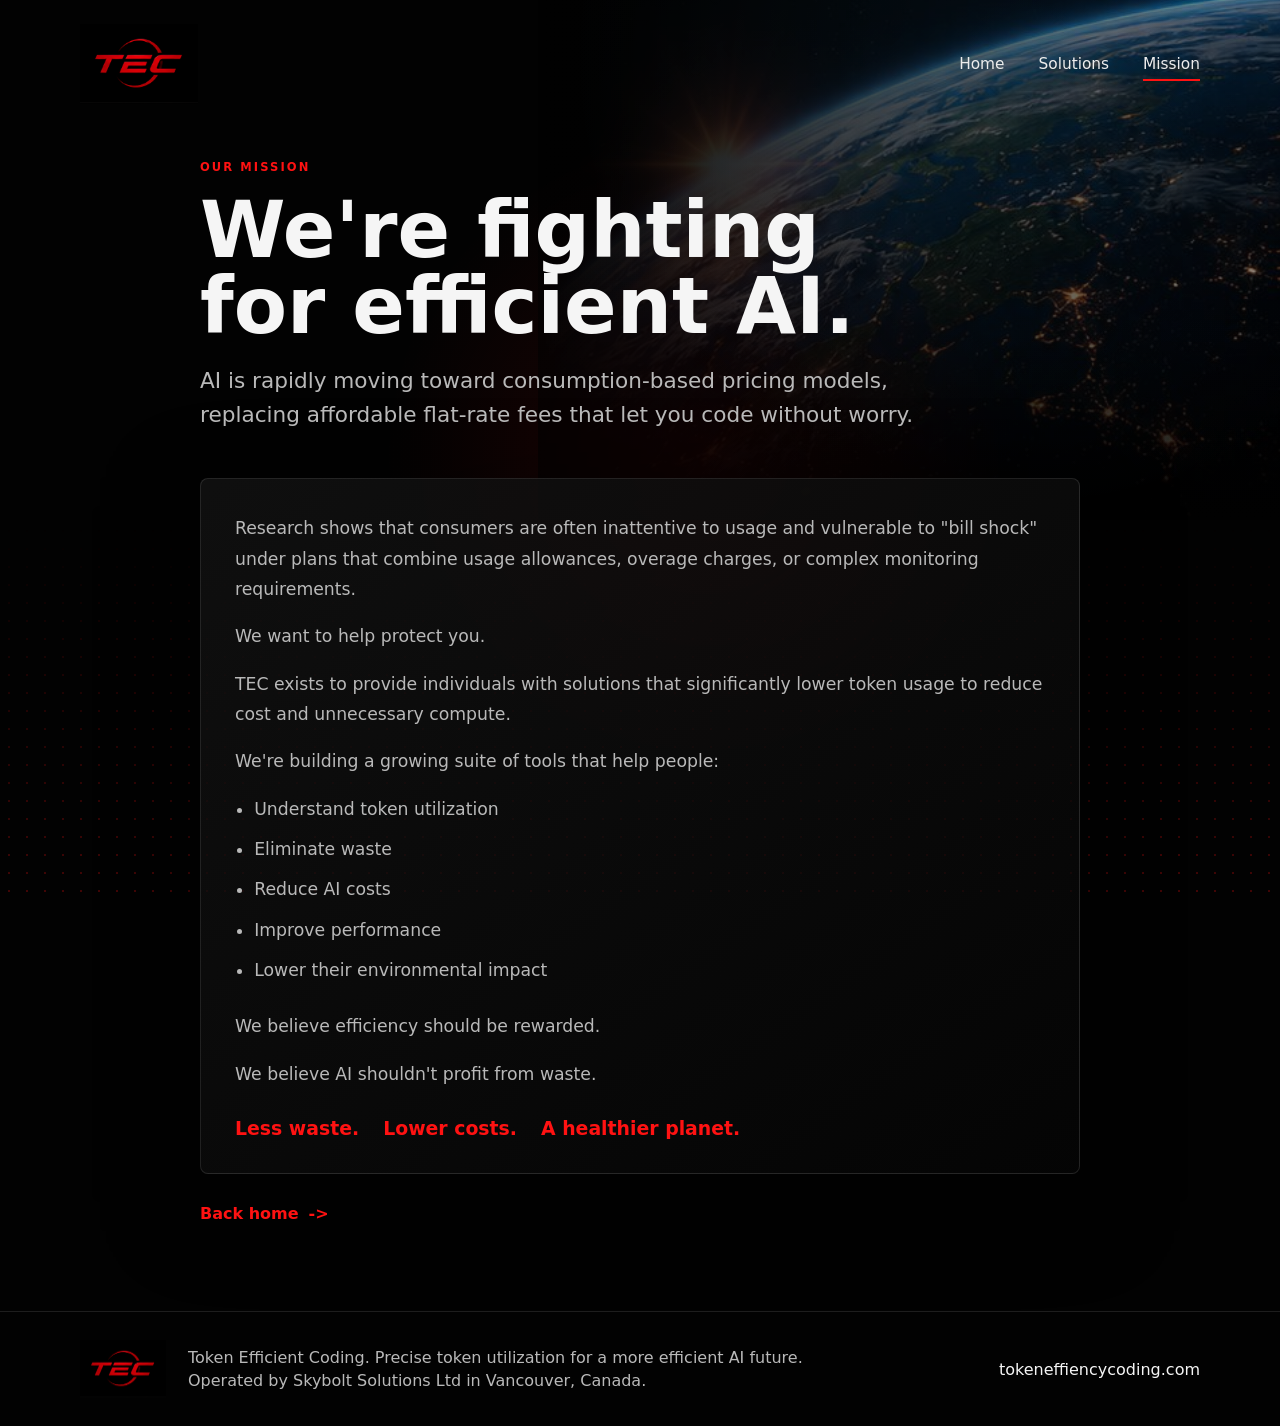
==== mission.html @ a9af1e2c "Initial Token Efficient Coding site" ====
<!doctype html>
<html lang="en">
  <head>
    <meta charset="utf-8">
    <meta name="viewport" content="width=device-width, initial-scale=1">
    <meta
      name="description"
      content="Token Efficient Coding's mission to fight for efficient AI, lower token waste, reduce costs, and protect people from usage-based bill shock."
    >
    <title>Our Mission | Token Efficient Coding</title>
    <link rel="icon" href="assets/tec-logo-primary.png">
    <link rel="stylesheet" href="styles.css">
  </head>
  <body>
    <header class="site-header" data-header>
      <a class="brand" href="index.html#home" aria-label="Token Efficient Coding home">
        <img src="assets/tec-logo-primary.png" alt="TEC">
      </a>

      <button class="nav-toggle" type="button" aria-label="Open navigation" aria-expanded="false" data-nav-toggle>
        <span></span>
        <span></span>
        <span></span>
      </button>

      <nav class="site-nav" aria-label="Primary navigation" data-nav>
        <a href="index.html#home">Home</a>
        <a href="index.html#solutions">Solutions</a>
        <a href="mission.html" class="is-active">Mission</a>
      </nav>
    </header>

    <main>
      <article class="mission-article section-pad">
        <div class="mission-hero-media" aria-hidden="true"></div>
        <div class="shell article-shell">
          <p class="eyebrow">Our Mission</p>
          <h1>We're fighting for efficient AI.</h1>
          <p class="article-lede">
            AI is rapidly moving toward consumption-based pricing models, replacing affordable
            flat-rate fees that let you code without worry.
          </p>

          <div class="article-body">
            <p>
              Research shows that consumers are often inattentive to usage and vulnerable to
              "bill shock" under plans that combine usage allowances, overage charges, or
              complex monitoring requirements.
            </p>

            <p>We want to help protect you.</p>

            <p>
              TEC exists to provide individuals with solutions that significantly lower token
              usage to reduce cost and unnecessary compute.
            </p>

            <p>We're building a growing suite of tools that help people:</p>

            <ul>
              <li>Understand token utilization</li>
              <li>Eliminate waste</li>
              <li>Reduce AI costs</li>
              <li>Improve performance</li>
              <li>Lower their environmental impact</li>
            </ul>

            <p>We believe efficiency should be rewarded.</p>
            <p>We believe AI shouldn't profit from waste.</p>

            <div class="article-close">
              <strong>Less waste.</strong>
              <strong>Lower costs.</strong>
              <strong>A healthier planet.</strong>
            </div>
          </div>

          <a class="text-link" href="index.html#home">Back home</a>
        </div>
      </article>
    </main>

    <footer class="site-footer">
      <div class="shell footer-inner">
        <img src="assets/tec-logo-primary.png" alt="TEC">
        <div class="footer-copy">
          <p>Token Efficient Coding. Precise token utilization for a more efficient AI future.</p>
          <p>Operated by Skybolt Solutions Ltd in Vancouver, Canada.</p>
        </div>
        <a href="https://tokeneffiencycoding.com">tokeneffiencycoding.com</a>
      </div>
    </footer>

    <script src="script.js"></script>
  </body>
</html>
---- styles.css ----
:root {
  color-scheme: dark;
  --bg: #020202;
  --bg-soft: #080808;
  --panel: rgba(18, 18, 18, .74);
  --panel-strong: rgba(22, 22, 22, .92);
  --line: rgba(255, 255, 255, .11);
  --line-strong: rgba(255, 255, 255, .18);
  --text: #f5f5f5;
  --muted: #b9b9b9;
  --dim: #767676;
  --red: #ff1212;
  --red-soft: rgba(255, 18, 18, .14);
  --green: #22d985;
  --amber: #ffb454;
  --shell: min(1120px, calc(100% - 48px));
  --radius: 8px;
  --shadow: 0 28px 90px rgba(0, 0, 0, .52);
  font-family: Inter, ui-sans-serif, system-ui, -apple-system, BlinkMacSystemFont, "Segoe UI", sans-serif;
}

* {
  box-sizing: border-box;
}

html {
  scroll-behavior: smooth;
}

body {
  margin: 0;
  min-width: 320px;
  background:
    radial-gradient(circle at 80% 4%, rgba(40, 133, 197, .22), transparent 28rem),
    radial-gradient(circle at 55% 32%, rgba(255, 18, 18, .12), transparent 20rem),
    var(--bg);
  color: var(--text);
}

body::after {
  content: "";
  position: fixed;
  inset: auto 0 0;
  z-index: -1;
  height: 42vh;
  pointer-events: none;
  background-image: radial-gradient(circle, rgba(255, 18, 18, .34) 0 1px, transparent 1.4px);
  background-size: 18px 18px;
  mask-image: linear-gradient(to top, rgba(0, 0, 0, .75), transparent);
}

img,
svg {
  display: block;
}

a {
  color: inherit;
  text-decoration: none;
}

.shell {
  width: var(--shell);
  margin-inline: auto;
}

.section-pad {
  padding: 88px 0;
}

.site-header {
  position: fixed;
  top: 0;
  left: 0;
  right: 0;
  z-index: 10;
  display: flex;
  align-items: center;
  justify-content: space-between;
  width: var(--shell);
  margin: 0 auto;
  padding: 24px 0;
  transition: padding .2s ease, background .2s ease, border-color .2s ease;
}

.site-header.is-scrolled {
  width: min(1120px, calc(100% - 24px));
  margin-top: 10px;
  padding: 10px 14px;
  background: rgba(0, 0, 0, .78);
  border: 1px solid var(--line);
  border-radius: var(--radius);
  backdrop-filter: blur(18px);
}

.brand img {
  width: 118px;
  height: auto;
}

.site-nav {
  display: flex;
  align-items: center;
  gap: 34px;
  color: #ededed;
  font-size: .96rem;
}

.site-nav a {
  position: relative;
  padding: 8px 0;
}

.site-nav a::after {
  content: "";
  position: absolute;
  left: 0;
  right: 0;
  bottom: 0;
  height: 2px;
  background: var(--red);
  transform: scaleX(0);
  transform-origin: left;
  transition: transform .18s ease;
}

.site-nav a:hover::after,
.site-nav a.is-active::after {
  transform: scaleX(1);
}

.nav-toggle {
  display: none;
}

.hero {
  position: relative;
  min-height: 820px;
  padding-top: 150px;
  overflow: hidden;
}

.hero-media {
  position: absolute;
  inset: 0 0 auto auto;
  width: min(72vw, 900px);
  height: 620px;
  background:
    linear-gradient(90deg, #020202 0%, rgba(2, 2, 2, .72) 22%, rgba(2, 2, 2, .16) 58%, rgba(2, 2, 2, .02) 100%),
    linear-gradient(0deg, #020202 0%, rgba(2, 2, 2, 0) 36%),
    url("assets/hero-earth.jpg") center / cover no-repeat;
  filter: saturate(1.04) contrast(1.04);
}

.hero-grid {
  position: relative;
  display: grid;
  grid-template-columns: minmax(0, 1.02fr) minmax(360px, .98fr);
  gap: 36px;
  align-items: end;
}

.hero-copy {
  max-width: 570px;
}

.eyebrow {
  margin: 0 0 18px;
  color: var(--red);
  font-size: .72rem;
  font-weight: 800;
  letter-spacing: .18em;
  text-transform: uppercase;
}

h1,
h2,
h3,
p {
  margin-top: 0;
}

h1 {
  margin-bottom: 22px;
  font-size: clamp(3.4rem, 4.85rem, 4.85rem);
  line-height: .98;
  letter-spacing: 0;
  text-wrap: balance;
}

h1 span {
  display: block;
  color: var(--red);
}

h2 {
  margin-bottom: 18px;
  font-size: clamp(2.2rem, 3.05rem, 3.05rem);
  line-height: 1.08;
  letter-spacing: 0;
  text-wrap: balance;
}

h3 {
  margin-bottom: 18px;
  font-size: 1.28rem;
}

.lede,
.copy-block p,
.mission-copy p,
.section-intro p,
.future p {
  color: var(--muted);
  font-size: 1.05rem;
  line-height: 1.72;
}

.hero-actions {
  display: flex;
  flex-wrap: wrap;
  gap: 12px;
  margin: 30px 0 28px;
}

.button {
  display: inline-flex;
  align-items: center;
  justify-content: center;
  min-height: 44px;
  padding: 0 18px;
  border: 1px solid var(--line-strong);
  border-radius: var(--radius);
  font-weight: 760;
  transition: transform .18s ease, border-color .18s ease, background .18s ease;
}

.button:hover,
.text-link:hover {
  transform: translateY(-1px);
}

.button.primary {
  background: var(--red);
  border-color: var(--red);
  color: #fff;
  box-shadow: 0 12px 36px rgba(255, 18, 18, .22);
}

.button.ghost {
  background: rgba(255, 255, 255, .04);
}

.value-list {
  display: flex;
  flex-wrap: wrap;
  gap: 16px 28px;
  padding: 0;
  margin: 0;
  list-style: none;
  color: #dfdfdf;
}

.value-list li {
  display: flex;
  align-items: center;
  gap: 10px;
}

.value-list svg,
.benefit-panel svg {
  width: 28px;
  height: 28px;
  flex: 0 0 auto;
  stroke: var(--red);
  fill: none;
  stroke-width: 1.7;
  stroke-linecap: round;
  stroke-linejoin: round;
}

.metric-card,
.telemetry-card,
.benefit-panel,
.solution-card {
  border: 1px solid var(--line);
  border-radius: var(--radius);
  background: linear-gradient(145deg, rgba(26, 26, 26, .88), rgba(7, 7, 7, .78));
  box-shadow: var(--shadow);
}

.metric-card {
  align-self: end;
  padding: 22px;
  backdrop-filter: blur(12px);
}

.telemetry-card {
  align-self: end;
  overflow: hidden;
  padding: 0;
  background:
    radial-gradient(circle at 18% 16%, rgba(255, 18, 18, .22), transparent 12rem),
    linear-gradient(145deg, rgba(24, 8, 8, .95), rgba(4, 4, 4, .9));
  backdrop-filter: blur(12px);
}

.telemetry-window {
  display: flex;
  align-items: center;
  gap: 10px;
  min-height: 42px;
  padding: 0 16px;
  border-bottom: 1px solid rgba(255, 255, 255, .12);
  background: linear-gradient(180deg, rgba(255, 255, 255, .14), rgba(255, 255, 255, .045));
  color: rgba(255, 255, 255, .7);
  font-weight: 850;
}

.telemetry-window span {
  width: 12px;
  height: 12px;
  border-radius: 999px;
  box-shadow: inset 0 0 0 1px rgba(0, 0, 0, .18);
}

.telemetry-window span:nth-child(1) {
  background: #ff5f57;
}

.telemetry-window span:nth-child(2) {
  background: #ffbd2e;
}

.telemetry-window span:nth-child(3) {
  background: #28c840;
}

.telemetry-window strong {
  margin-left: 8px;
  font-size: .86rem;
}

.telemetry-body {
  margin: 10px;
  padding: 18px;
  border: 1px solid rgba(255, 255, 255, .1);
  border-radius: 7px;
  background:
    linear-gradient(135deg, rgba(255, 18, 18, .1), transparent 35%),
    rgba(3, 3, 3, .72);
}

.telemetry-toolbar {
  display: flex;
  align-items: center;
  gap: 8px;
  margin-bottom: 20px;
  padding: 8px;
  border: 1px solid rgba(255, 255, 255, .09);
  border-radius: 6px;
  background: rgba(255, 255, 255, .045);
}

.telemetry-toolbar span {
  display: inline-flex;
  min-height: 26px;
  align-items: center;
  border-radius: 5px;
  padding: 0 10px;
  color: var(--muted);
  font-size: .78rem;
  font-weight: 850;
}

.telemetry-toolbar span:first-child {
  background: var(--red);
  color: #fff;
}

.telemetry-toolbar span:last-child {
  margin-left: auto;
  border: 1px solid rgba(34, 217, 133, .42);
  color: var(--green);
}

.telemetry-card h2 {
  margin-bottom: 12px;
  font-size: clamp(2rem, 2.5rem, 2.5rem);
}

.telemetry-lede {
  max-width: 560px;
  color: var(--muted);
  line-height: 1.6;
}

.telemetry-stats {
  display: grid;
  grid-template-columns: repeat(3, 1fr);
  gap: 12px;
  margin: 26px 0 18px;
}

.telemetry-stats div,
.telemetry-panel {
  border: 1px solid rgba(255, 255, 255, .1);
  border-radius: var(--radius);
  background: linear-gradient(180deg, rgba(255, 255, 255, .075), rgba(255, 255, 255, .035));
}

.telemetry-stats div {
  min-width: 0;
  padding: 18px;
}

.telemetry-stats span,
.telemetry-panel span {
  display: block;
  color: var(--muted);
  font-size: .78rem;
  font-weight: 850;
  letter-spacing: .06em;
  text-transform: uppercase;
}

.telemetry-stats strong {
  display: block;
  margin: 8px 0;
  font-size: clamp(1.35rem, 2rem, 2rem);
  line-height: 1.05;
}

.telemetry-stats em {
  color: var(--dim);
  font-size: .86rem;
  font-style: normal;
  font-weight: 750;
}

.telemetry-panel {
  display: grid;
  gap: 14px;
  padding: 18px;
  box-shadow: inset 0 1px 0 rgba(255, 255, 255, .05);
}

.telemetry-panel div {
  display: flex;
  justify-content: space-between;
  gap: 18px;
}

.telemetry-panel strong {
  color: var(--text);
}

.card-heading,
.metric-row {
  display: flex;
  align-items: baseline;
  justify-content: space-between;
  gap: 18px;
}

.card-heading h2 {
  margin-bottom: 16px;
  font-size: 1.05rem;
}

.card-heading span,
.metric-row p,
.metric-grid span,
.metric-grid em {
  color: var(--muted);
  font-size: .77rem;
  font-style: normal;
}

.metric-row strong {
  font-size: 2rem;
  line-height: 1;
}

.delta,
.metric-grid em {
  color: var(--red);
  font-weight: 800;
}

.chart {
  height: 180px;
  margin: 18px 0;
  padding: 10px 0 0;
  border-bottom: 1px solid var(--line);
  background-image: linear-gradient(rgba(255, 255, 255, .06) 1px, transparent 1px);
  background-size: 100% 40px;
}

.chart svg {
  width: 100%;
  height: 100%;
}

.chart .area {
  fill: url("#chart-fill");
}

.chart .line {
  fill: none;
  stroke: var(--red);
  stroke-width: 4;
  stroke-linecap: round;
  stroke-linejoin: round;
}

.metric-grid {
  display: grid;
  grid-template-columns: repeat(3, 1fr);
  gap: 10px;
}

.metric-grid div {
  min-width: 0;
  padding: 14px;
  border-radius: 6px;
  background: rgba(255, 255, 255, .04);
}

.metric-grid strong {
  display: block;
  margin: 7px 0 3px;
  font-size: 1.22rem;
}

.metric-grid div:first-child em {
  color: var(--green);
}

.problem {
  padding-top: 30px;
  border-top: 1px solid rgba(255, 255, 255, .06);
}

.split {
  display: grid;
  grid-template-columns: minmax(0, .9fr) minmax(300px, .74fr);
  gap: 80px;
  align-items: start;
}

.copy-block {
  padding-top: 28px;
}

.text-link {
  display: inline-flex;
  align-items: center;
  gap: 10px;
  color: var(--red);
  font-weight: 800;
  transition: transform .18s ease;
}

.text-link::after {
  content: "->";
  font-weight: 900;
}

.mission,
.solutions,
.future {
  border-top: 1px solid rgba(255, 255, 255, .08);
}

.mission-grid {
  display: grid;
  grid-template-columns: minmax(250px, .8fr) minmax(280px, 1fr) minmax(260px, .74fr);
  gap: 34px;
  align-items: center;
}

.chip-visual {
  position: relative;
  min-height: 310px;
  display: grid;
  place-items: center;
}

.chip-visual::before {
  content: "";
  position: absolute;
  inset: 9% 0;
  background: radial-gradient(circle, rgba(255, 18, 18, .34), transparent 62%);
  filter: blur(14px);
}

.chip-visual img {
  position: relative;
  width: 100%;
  max-width: 450px;
  border-radius: var(--radius);
  border: 1px solid rgba(255, 18, 18, .16);
}

.benefit-panel {
  padding: 24px;
}

.benefit-panel p {
  margin-bottom: 22px;
  font-weight: 800;
  line-height: 1.5;
}

.benefit-panel ul,
.solution-card ul {
  display: grid;
  gap: 18px;
  padding: 0;
  margin: 0;
  list-style: none;
}

.benefit-panel li {
  display: flex;
  gap: 14px;
}

.benefit-panel strong,
.benefit-panel span span {
  display: block;
}

.benefit-panel span {
  color: var(--muted);
  font-size: .9rem;
  line-height: 1.45;
}

.benefit-panel strong {
  margin-bottom: 3px;
  color: var(--text);
  font-size: .98rem;
}

.solutions-grid {
  display: grid;
  grid-template-columns: minmax(250px, .9fr) repeat(2, minmax(260px, .7fr));
  gap: 18px;
  align-items: stretch;
}

.section-intro {
  padding-right: 26px;
}

.solution-card {
  padding: 26px;
}

.solution-icon {
  width: 48px;
  height: 48px;
  margin-bottom: 18px;
  stroke: var(--red);
  fill: none;
  stroke-width: 1.7;
  stroke-linecap: round;
  stroke-linejoin: round;
}

.solution-card ul {
  margin-bottom: 24px;
  color: var(--muted);
  font-size: .95rem;
  line-height: 1.48;
}

.solution-card li {
  position: relative;
  padding-left: 20px;
}

.solution-card li::before {
  content: "";
  position: absolute;
  left: 0;
  top: .55em;
  width: 7px;
  height: 7px;
  border-right: 1.5px solid var(--red);
  border-bottom: 1.5px solid var(--red);
  transform: rotate(45deg);
}

.coming-soon {
  margin: 0;
  color: var(--red);
  font-size: .95rem;
  font-weight: 800;
  line-height: 1.55;
}

.future {
  position: relative;
  overflow: hidden;
  padding-bottom: 68px;
}

.future-grid {
  display: grid;
  grid-template-columns: minmax(280px, 760px);
  gap: 24px;
  align-items: end;
}

.future-stat {
  min-height: 112px;
  display: grid;
  align-content: center;
  justify-items: center;
  gap: 6px;
  padding: 18px 10px;
  border-left: 1px solid var(--line);
  text-align: center;
}

.future-stat strong {
  color: var(--text);
  font-size: 1.05rem;
}

.future-stat span {
  color: var(--muted);
}

.site-footer {
  border-top: 1px solid var(--line);
  padding: 28px 0;
  color: var(--muted);
}

.footer-inner {
  display: flex;
  align-items: center;
  gap: 22px;
}

.footer-inner img {
  width: 86px;
}

.footer-copy {
  display: grid;
  gap: 4px;
}

.footer-copy p {
  margin: 0;
}

.footer-inner a {
  margin-left: auto;
  color: var(--text);
}

.mission-article {
  position: relative;
  min-height: 100vh;
  padding-top: 160px;
  overflow: hidden;
}

.mission-hero-media {
  position: absolute;
  inset: 0 0 auto auto;
  width: min(58vw, 760px);
  height: 520px;
  background:
    linear-gradient(90deg, #020202 0%, rgba(2, 2, 2, .58) 44%, rgba(2, 2, 2, .06) 100%),
    linear-gradient(0deg, #020202 0%, rgba(2, 2, 2, 0) 42%),
    url("assets/hero-earth.jpg") center / cover no-repeat;
  opacity: .6;
}

.article-shell {
  position: relative;
  max-width: 880px;
}

.article-shell h1 {
  max-width: 760px;
  margin-bottom: 20px;
}

.article-lede {
  max-width: 760px;
  color: var(--muted);
  font-size: 1.35rem;
  line-height: 1.58;
}

.article-body {
  margin: 46px 0 30px;
  padding: 34px;
  border: 1px solid var(--line);
  border-radius: var(--radius);
  background: linear-gradient(145deg, rgba(18, 18, 18, .84), rgba(6, 6, 6, .72));
  box-shadow: var(--shadow);
}

.article-body p,
.article-body li {
  color: var(--muted);
  font-size: 1.08rem;
  line-height: 1.75;
}

.article-body ul {
  display: grid;
  gap: 10px;
  margin: 0 0 26px;
  padding-left: 1.2rem;
}

.article-close {
  display: flex;
  flex-wrap: wrap;
  gap: 12px 24px;
  margin-top: 28px;
  color: var(--red);
  font-size: 1.18rem;
}

@media (max-width: 920px) {
  :root {
    --shell: min(100% - 32px, 760px);
  }

  .section-pad {
    padding: 68px 0;
  }

  .site-header {
    padding: 18px 0;
  }

  .nav-toggle {
    display: inline-flex;
    flex-direction: column;
    align-items: center;
    justify-content: center;
    gap: 4px;
    width: 44px;
    height: 44px;
    border: 1px solid var(--line);
    border-radius: var(--radius);
    background: rgba(255, 255, 255, .04);
    color: #fff;
  }

  .nav-toggle span {
    width: 18px;
    height: 2px;
    background: currentColor;
    transition: opacity .18s ease, transform .18s ease;
  }

  .nav-toggle[aria-expanded="true"] span:first-child {
    transform: translateY(6px) rotate(45deg);
  }

  .nav-toggle[aria-expanded="true"] span:nth-child(2) {
    opacity: 0;
  }

  .nav-toggle[aria-expanded="true"] span:last-child {
    transform: translateY(-6px) rotate(-45deg);
  }

  .site-nav {
    position: absolute;
    top: calc(100% + 8px);
    right: 0;
    display: none;
    width: min(280px, calc(100vw - 32px));
    padding: 14px;
    border: 1px solid var(--line);
    border-radius: var(--radius);
    background: rgba(0, 0, 0, .92);
    backdrop-filter: blur(18px);
  }

  .site-nav.is-open {
    display: grid;
    gap: 8px;
  }

  .site-nav a {
    padding: 10px 6px;
  }

  .hero {
    min-height: 0;
    padding-top: 128px;
  }

  .hero-media {
    width: 100%;
    height: 520px;
    opacity: .78;
    background:
      linear-gradient(90deg, #020202 0%, rgba(2, 2, 2, .66) 45%, rgba(2, 2, 2, .12) 100%),
      linear-gradient(0deg, #020202 0%, rgba(2, 2, 2, 0) 42%),
      url("assets/hero-earth.jpg") center top / cover no-repeat;
  }

  .hero-grid,
  .split,
  .mission-grid,
  .solutions-grid,
  .future-grid {
    grid-template-columns: 1fr;
  }

  .hero-copy {
    max-width: 680px;
  }

  h1 {
    font-size: 3.4rem;
  }

  .metric-card,
  .telemetry-card {
    margin-top: 32px;
  }

  .telemetry-stats {
    grid-template-columns: 1fr;
  }

  .copy-block {
    padding-top: 0;
  }

  .mission-grid,
  .solutions-grid {
    gap: 22px;
  }

  .section-intro {
    padding-right: 0;
  }

  .future-stat {
    min-height: 92px;
    border-left: 0;
    border-top: 1px solid var(--line);
  }

  .mission-article {
    padding-top: 128px;
  }

  .mission-hero-media {
    width: 100%;
    height: 420px;
    opacity: .48;
  }

  .footer-inner {
    flex-wrap: wrap;
  }

  .footer-inner a {
    width: 100%;
    margin-left: 0;
  }
}

@media (max-width: 560px) {
  :root {
    --shell: min(100% - 24px, 520px);
  }

  .brand img {
    width: 92px;
  }

  h1 {
    font-size: 2.78rem;
  }

  h2 {
    font-size: 2rem;
  }

  .lede,
  .copy-block p,
  .mission-copy p,
  .section-intro p,
  .future p {
    font-size: 1rem;
  }

  .hero-actions,
  .value-list {
    display: grid;
  }

  .button {
    width: 100%;
  }

  .metric-card,
  .telemetry-card,
  .benefit-panel,
  .solution-card {
    padding: 18px;
  }

  .telemetry-card h2 {
    font-size: 2rem;
  }

  .telemetry-panel div {
    display: grid;
    gap: 4px;
  }

  .metric-row {
    display: grid;
    gap: 8px;
  }

  .metric-grid {
    grid-template-columns: 1fr;
  }

  .chart {
    height: 150px;
  }

  .chip-visual {
    min-height: 230px;
  }

  .article-body {
    padding: 22px;
  }

  .article-lede {
    font-size: 1.1rem;
  }
}

@media (prefers-reduced-motion: reduce) {
  *,
  *::before,
  *::after {
    scroll-behavior: auto !important;
    transition: none !important;
  }
}
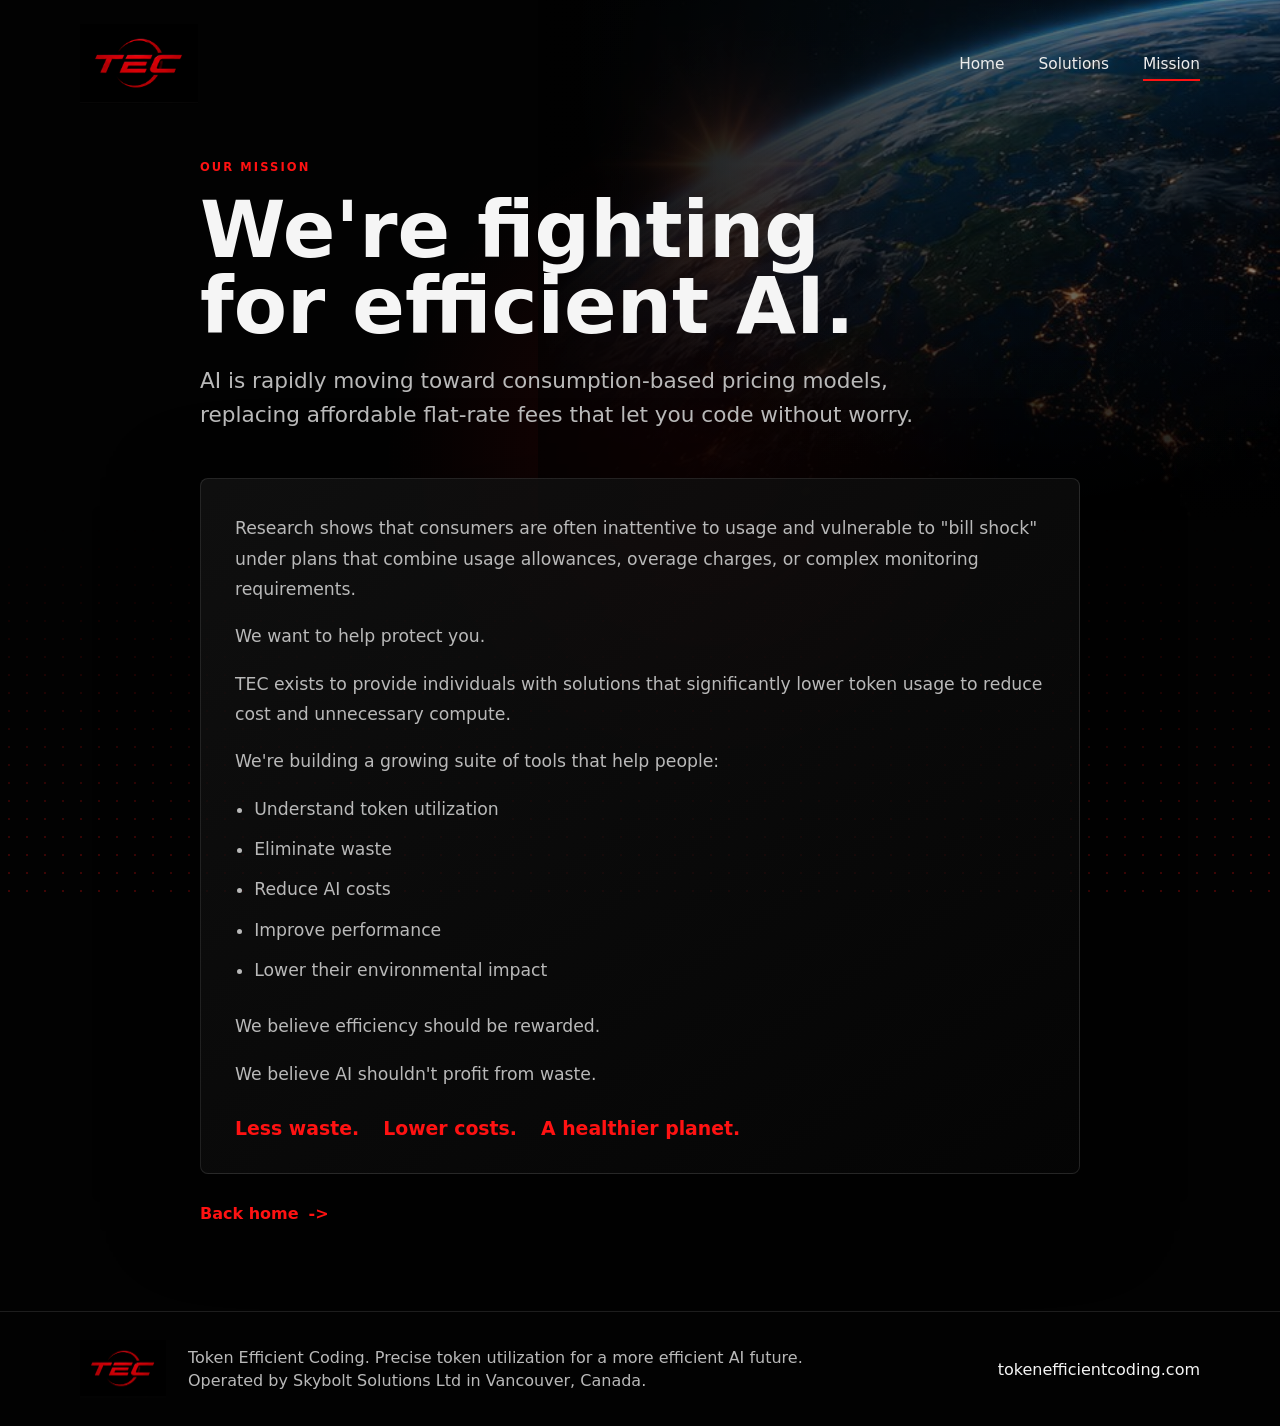
==== commit b9469117: "Fix custom domain spelling" ====
--- a/mission.html
+++ b/mission.html
@@ -87,7 +87,7 @@
           <p>Token Efficient Coding. Precise token utilization for a more efficient AI future.</p>
           <p>Operated by Skybolt Solutions Ltd in Vancouver, Canada.</p>
         </div>
-        <a href="https://tokeneffiencycoding.com">tokeneffiencycoding.com</a>
+        <a href="https://tokenefficientcoding.com">tokenefficientcoding.com</a>
       </div>
     </footer>
 
